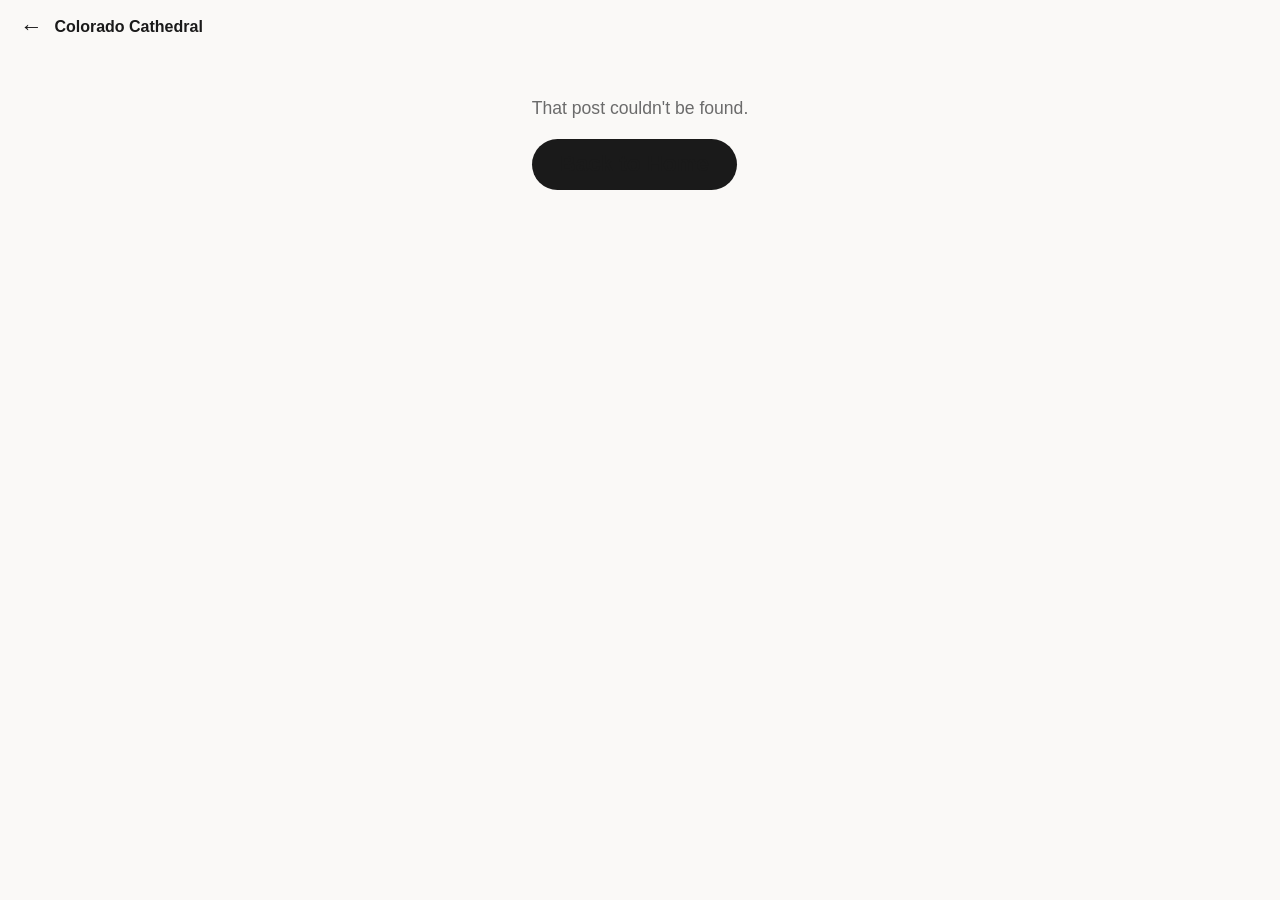
==== post.html @ d0734b07 "Add files via upload" ====
<!DOCTYPE html>
<html lang="en">
<head>
<meta charset="UTF-8">
<meta name="viewport" content="width=device-width, initial-scale=1.0, maximum-scale=1.0">
<title>Colorado Cathedral</title>
<link rel="stylesheet" href="styles.css">
</head>
<body class="post-body">
  <header class="post-header">
    <a class="back-button" id="backButton" href="index.html" aria-label="Back">&larr;</a>
    <span class="post-header-title">Colorado Cathedral</span>
  </header>

  <main class="post-main" id="postMain">
    <!-- post content injected by post.js -->
  </main>

  <script src="transitions.js"></script>
  <script src="data.js"></script>
  <script src="post.js"></script>
</body>
</html>
---- styles.css ----
:root {
  --bg: #faf9f7;
  --card-bg: #ffffff;
  --text: #1a1a1a;
  --text-muted: #6b6b6b;
  --accent: #1a1a1a;
  --dot-inactive: #d9d6d1;
}

@media (prefers-color-scheme: dark) {
  :root {
    --bg: #121212;
    --card-bg: #1e1e1e;
    --text: #f2f0ec;
    --text-muted: #a3a3a3;
    --accent: #f2f0ec;
    --dot-inactive: #3a3a3a;
  }
}

* {
  box-sizing: border-box;
}

html, body {
  margin: 0;
  padding: 0;
  height: 100%;
  overscroll-behavior-y: none;
}

html {
  background: var(--bg);
}

body {
  background: var(--bg);
  color: var(--text);
  font-family: -apple-system, BlinkMacSystemFont, "Segoe UI", Roboto, sans-serif;
  display: flex;
  flex-direction: column;
  overflow: hidden;
  opacity: 0;
  transform: translateX(16px);
  transition: opacity 0.2s ease, transform 0.2s ease;
}

body.enter-back {
  transform: translateX(-16px);
}

body.enter-up {
  transform: translateY(16px);
}

body.enter-down {
  transform: translateY(-16px);
}

body.page-visible {
  opacity: 1;
  transform: translateX(0);
}

body.page-leaving-forward {
  opacity: 0;
  transform: translateX(-16px);
  transition: opacity 0.16s ease, transform 0.16s ease;
}

body.page-leaving-back {
  opacity: 0;
  transform: translateX(16px);
  transition: opacity 0.16s ease, transform 0.16s ease;
}

body.page-leaving-up {
  opacity: 0;
  transform: translateY(-16px);
  transition: opacity 0.16s ease, transform 0.16s ease;
}

body.page-leaving-down {
  opacity: 0;
  transform: translateY(16px);
  transition: opacity 0.16s ease, transform 0.16s ease;
}

.site-header {
  padding: 20px 20px 8px;
  flex-shrink: 0;
}

.site-header h1 {
  margin: 0;
  font-size: 1.3rem;
  font-weight: 700;
  letter-spacing: -0.01em;
  text-align: center;
}

.carousel {
  flex: 1;
  position: relative;
  overflow: hidden;
  touch-action: pan-y;
}

.carousel-track {
  display: flex;
  height: 100%;
  transition: transform 0.35s cubic-bezier(0.22, 1, 0.36, 1);
  will-change: transform;
}

.card {
  flex: 0 0 100%;
  height: 100%;
  display: flex;
  flex-direction: column;
  padding: 16px 20px 24px;
  overflow-y: auto;
  cursor: pointer;
}

.end-card {
  cursor: default;
}

.card-image-wrap {
  width: 100%;
  aspect-ratio: 1 / 1;
  border-radius: 20px;
  overflow: hidden;
  background: var(--card-bg);
  box-shadow: 0 8px 24px rgba(0, 0, 0, 0.12);
  flex-shrink: 0;
}

.card-image-wrap img {
  width: 100%;
  height: 100%;
  object-fit: cover;
  display: block;
  -webkit-user-drag: none;
  user-select: none;
}

.card-title {
  font-size: 1.75rem;
  font-weight: 800;
  line-height: 1.15;
  letter-spacing: -0.02em;
  margin: 20px 0 10px;
}

.end-card {
  align-items: center;
  justify-content: center;
  text-align: center;
  gap: 20px;
}

.end-message {
  font-size: 1.3rem;
  font-weight: 700;
  color: var(--text);
  margin: 0;
}

.archive-button {
  display: inline-block;
  padding: 14px 28px;
  border-radius: 999px;
  background: var(--accent);
  color: var(--bg);
  font-weight: 700;
  font-size: 1rem;
  text-decoration: none;
}

.dots {
  display: flex;
  justify-content: center;
  align-items: center;
  gap: 8px;
  padding: 4px 0 20px;
  flex-shrink: 0;
}

.dot {
  width: 8px;
  height: 8px;
  border-radius: 50%;
  background: var(--dot-inactive);
  transition: background 0.25s ease, transform 0.25s ease;
}

.dot.active {
  background: var(--accent);
  transform: scale(1.25);
}

.post-body {
  overflow: auto;
}

.post-header {
  position: sticky;
  top: 0;
  display: flex;
  align-items: center;
  gap: 12px;
  padding: 16px 20px;
  background: var(--bg);
  z-index: 10;
}

.back-button {
  color: var(--text);
  text-decoration: none;
  font-size: 1.4rem;
  line-height: 1;
}

.post-header-title {
  font-size: 1rem;
  font-weight: 700;
}

.post-main {
  padding: 4px 20px 40px;
  max-width: 640px;
  margin: 0 auto;
}

.post-image-wrap {
  width: 100%;
  aspect-ratio: 1 / 1;
  border-radius: 20px;
  overflow: hidden;
  box-shadow: 0 8px 24px rgba(0, 0, 0, 0.12);
}

.post-image-wrap img {
  width: 100%;
  height: 100%;
  object-fit: cover;
  display: block;
}

.post-title {
  font-size: 1.85rem;
  font-weight: 800;
  line-height: 1.15;
  letter-spacing: -0.02em;
  margin: 20px 0 8px;
}

.post-byline {
  font-size: 0.9rem;
  color: var(--text-muted);
  margin: 0 0 20px;
}

.post-paragraph {
  font-size: 1.05rem;
  line-height: 1.6;
  color: var(--text);
  margin: 0 0 16px;
}

.post-inline-image {
  margin: 4px 0 20px;
}

.post-inline-image img {
  width: 100%;
  border-radius: 16px;
  display: block;
  box-shadow: 0 8px 24px rgba(0, 0, 0, 0.1);
}

.post-inline-image figcaption {
  font-size: 0.85rem;
  color: var(--text-muted);
  text-align: center;
  margin-top: 8px;
}

.post-not-found {
  font-size: 1.1rem;
  color: var(--text-muted);
  margin: 40px 0 20px;
}

.archive-main {
  padding: 4px 20px 40px;
  max-width: 640px;
  margin: 0 auto;
  display: flex;
  flex-direction: column;
  gap: 16px;
}

.archive-item {
  display: flex;
  align-items: center;
  gap: 14px;
  padding: 10px;
  border-radius: 16px;
  text-decoration: none;
  color: var(--text);
  background: var(--card-bg);
}

.archive-item-thumb {
  flex: 0 0 72px;
  width: 72px;
  height: 72px;
  border-radius: 12px;
  overflow: hidden;
}

.archive-item-thumb img {
  width: 100%;
  height: 100%;
  object-fit: cover;
  display: block;
}

.archive-item-text {
  min-width: 0;
}

.archive-item-title {
  font-size: 1.05rem;
  font-weight: 700;
  line-height: 1.25;
  margin: 0 0 4px;
  letter-spacing: -0.01em;
}

.archive-item-byline {
  font-size: 0.85rem;
  color: var(--text-muted);
  margin: 0;
}
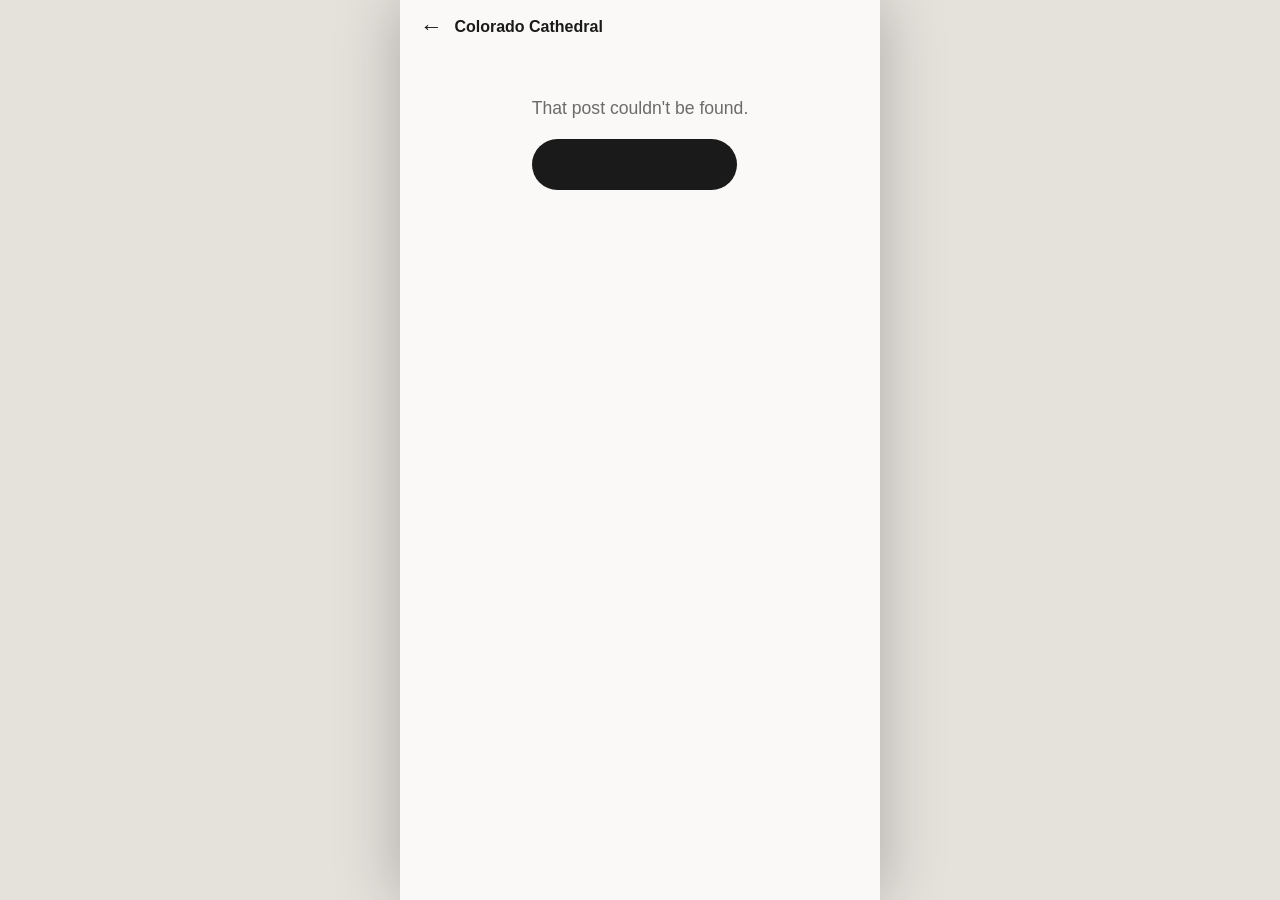
==== commit 68428c7b: "Add files via upload" ====
--- a/post.html
+++ b/post.html
@@ -17,6 +17,7 @@
   </main>
 
   <script src="transitions.js"></script>
+  <script src="scroll-header.js"></script>
   <script src="data.js"></script>
   <script src="post.js"></script>
 </body>
--- a/styles.css
+++ b/styles.css
@@ -5,6 +5,7 @@
   --text-muted: #6b6b6b;
   --accent: #1a1a1a;
   --dot-inactive: #d9d6d1;
+  --backdrop: #e5e2dc;
 }
 
 @media (prefers-color-scheme: dark) {
@@ -15,6 +16,7 @@
     --text-muted: #a3a3a3;
     --accent: #f2f0ec;
     --dot-inactive: #3a3a3a;
+    --backdrop: #050505;
   }
 }
 
@@ -86,6 +88,21 @@
   transition: opacity 0.16s ease, transform 0.16s ease;
 }
 
+@media (min-width: 560px) {
+  html {
+    background: var(--backdrop);
+    display: flex;
+    justify-content: center;
+  }
+
+  body {
+    width: 100%;
+    max-width: 480px;
+    min-height: 100vh;
+    box-shadow: 0 0 60px rgba(0, 0, 0, 0.25);
+  }
+}
+
 .site-header {
   padding: 20px 20px 8px;
   flex-shrink: 0;
@@ -123,8 +140,19 @@
   cursor: pointer;
 }
 
+.img-cover {
+  width: 100%;
+  height: 100%;
+  object-fit: cover;
+  display: block;
+}
+
 .end-card {
   cursor: default;
+  align-items: center;
+  justify-content: center;
+  text-align: center;
+  gap: 20px;
 }
 
 .card-image-wrap {
@@ -138,10 +166,6 @@
 }
 
 .card-image-wrap img {
-  width: 100%;
-  height: 100%;
-  object-fit: cover;
-  display: block;
   -webkit-user-drag: none;
   user-select: none;
 }
@@ -154,13 +178,6 @@
   margin: 20px 0 10px;
 }
 
-.end-card {
-  align-items: center;
-  justify-content: center;
-  text-align: center;
-  gap: 20px;
-}
-
 .end-message {
   font-size: 1.3rem;
   font-weight: 700;
@@ -214,6 +231,11 @@
   padding: 16px 20px;
   background: var(--bg);
   z-index: 10;
+  transition: transform 0.25s ease;
+}
+
+.post-header.header-hidden {
+  transform: translateY(-100%);
 }
 
 .back-button {
@@ -240,13 +262,6 @@
   border-radius: 20px;
   overflow: hidden;
   box-shadow: 0 8px 24px rgba(0, 0, 0, 0.12);
-}
-
-.post-image-wrap img {
-  width: 100%;
-  height: 100%;
-  object-fit: cover;
-  display: block;
 }
 
 .post-title {
@@ -322,13 +337,6 @@
   overflow: hidden;
 }
 
-.archive-item-thumb img {
-  width: 100%;
-  height: 100%;
-  object-fit: cover;
-  display: block;
-}
-
 .archive-item-text {
   min-width: 0;
 }
